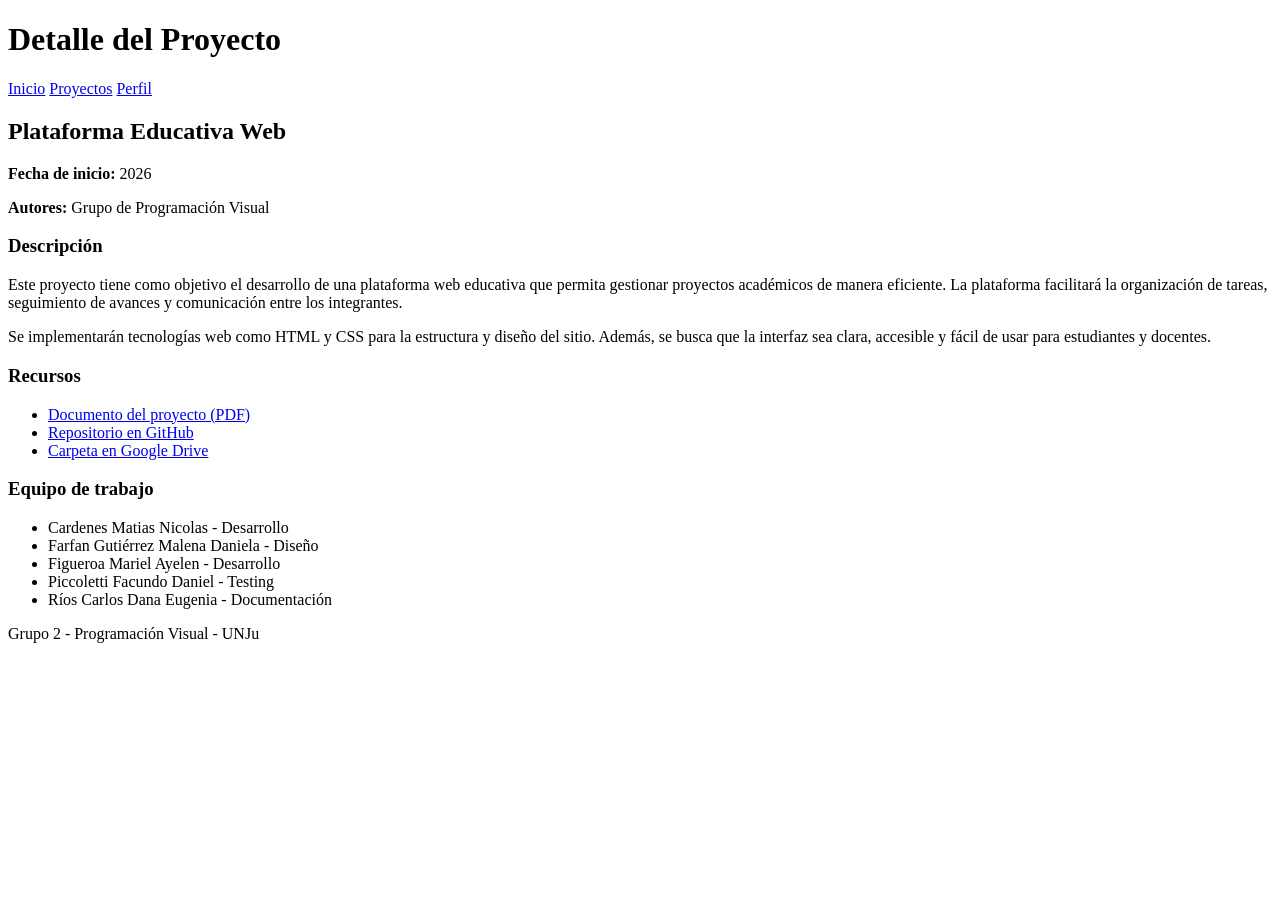
==== detalle.html @ b9ed52be "Agrego detalle del proyecto" ====
<!DOCTYPE html>
<html lang="es">
<head>
    <meta charset="UTF-8">
    <title>Detalle del Proyecto</title>
</head>
<body>

<header>
    <h1>Detalle del Proyecto</h1>

    <nav>
        <a href="index.html">Inicio</a>
        <a href="proyectos.html">Proyectos</a>
        <a href="perfil.html">Perfil</a>
    </nav>
</header>

<main>

    <!-- Encabezado del proyecto -->
    <section>
        <h2>Plataforma Educativa Web</h2>
        <p><strong>Fecha de inicio:</strong> 2026</p>
        <p><strong>Autores:</strong> Grupo de Programación Visual</p>
    </section>

    <!-- Descripción extendida -->
    <section>
        <h3>Descripción</h3>

        <p>
            Este proyecto tiene como objetivo el desarrollo de una plataforma web educativa 
            que permita gestionar proyectos académicos de manera eficiente. La plataforma 
            facilitará la organización de tareas, seguimiento de avances y comunicación entre los integrantes.
        </p>

        <p>
            Se implementarán tecnologías web como HTML y CSS para la estructura y diseño 
            del sitio. Además, se busca que la interfaz sea clara, accesible y fácil de usar 
            para estudiantes y docentes.
        </p>
    </section>

    <!-- Lista de recursos -->
    <section>
        <h3>Recursos</h3>
        <ul>
            <li><a href="#">Documento del proyecto (PDF)</a></li>
            <li><a href="#">Repositorio en GitHub</a></li>
            <li><a href="#">Carpeta en Google Drive</a></li>
        </ul>
    </section>

    <!-- Equipo -->
    <section>
        <h3>Equipo de trabajo</h3>

        <ul>
            <li>Cardenes Matias Nicolas - Desarrollo</li>
            <li>Farfan Gutiérrez Malena Daniela - Diseño</li>
            <li>Figueroa Mariel Ayelen - Desarrollo</li>
            <li>Piccoletti Facundo Daniel - Testing</li>
            <li>Ríos Carlos Dana Eugenia - Documentación</li>
        </ul>
    </section>

</main>

<footer>
    <p>Grupo 2 - Programación Visual - UNJu</p>
</footer>

</body>
</html>
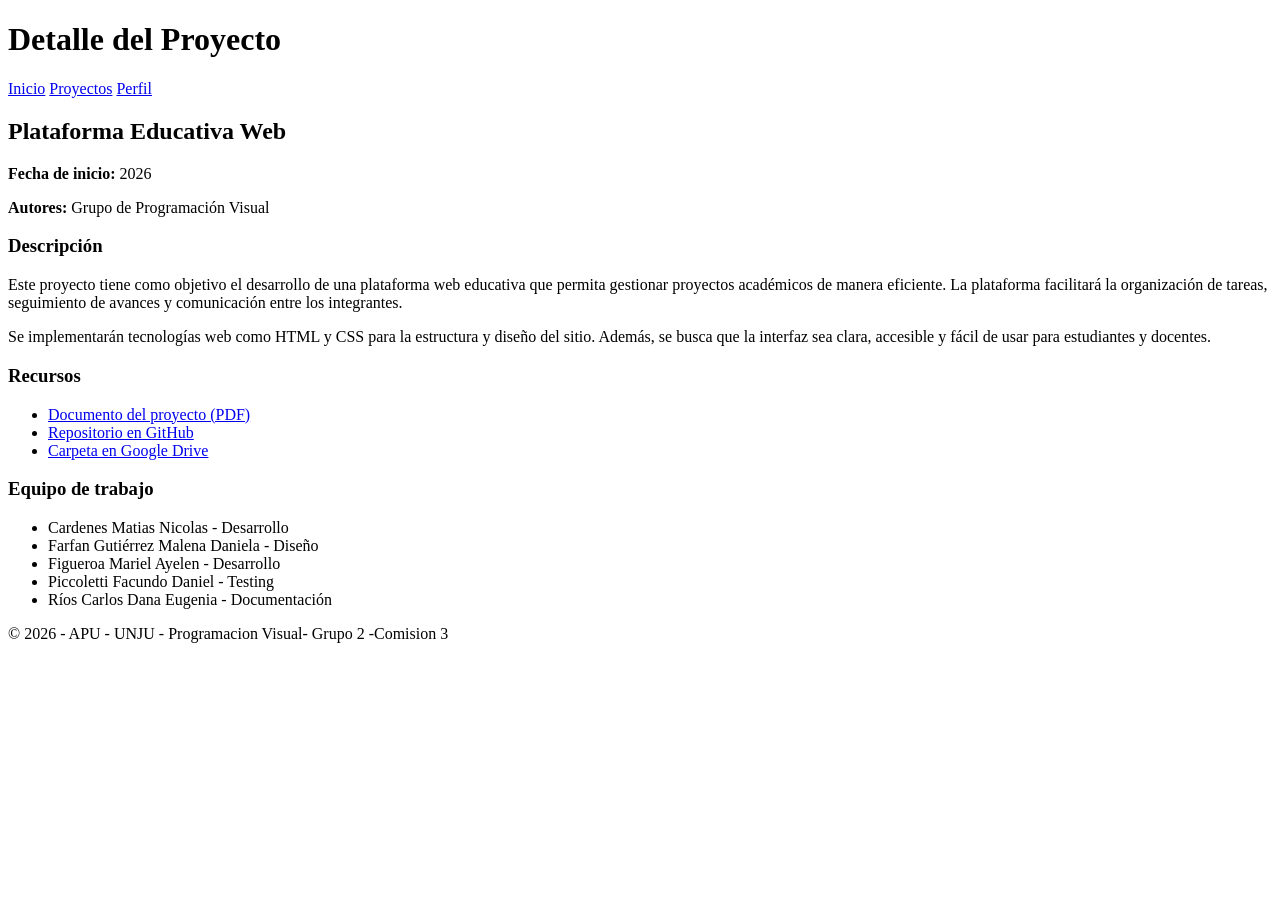
==== commit c2fb24e1: "Corecciones finales y ultimos detalles" ====
--- a/detalle.html
+++ b/detalle.html
@@ -67,8 +67,8 @@
 
 </main>
 
-<footer>
-    <p>Grupo 2 - Programación Visual - UNJu</p>
+ <footer>
+    <p>&copy; 2026 - APU - UNJU - Programacion Visual- Grupo 2 -Comision 3</p>
 </footer>
 
 </body>
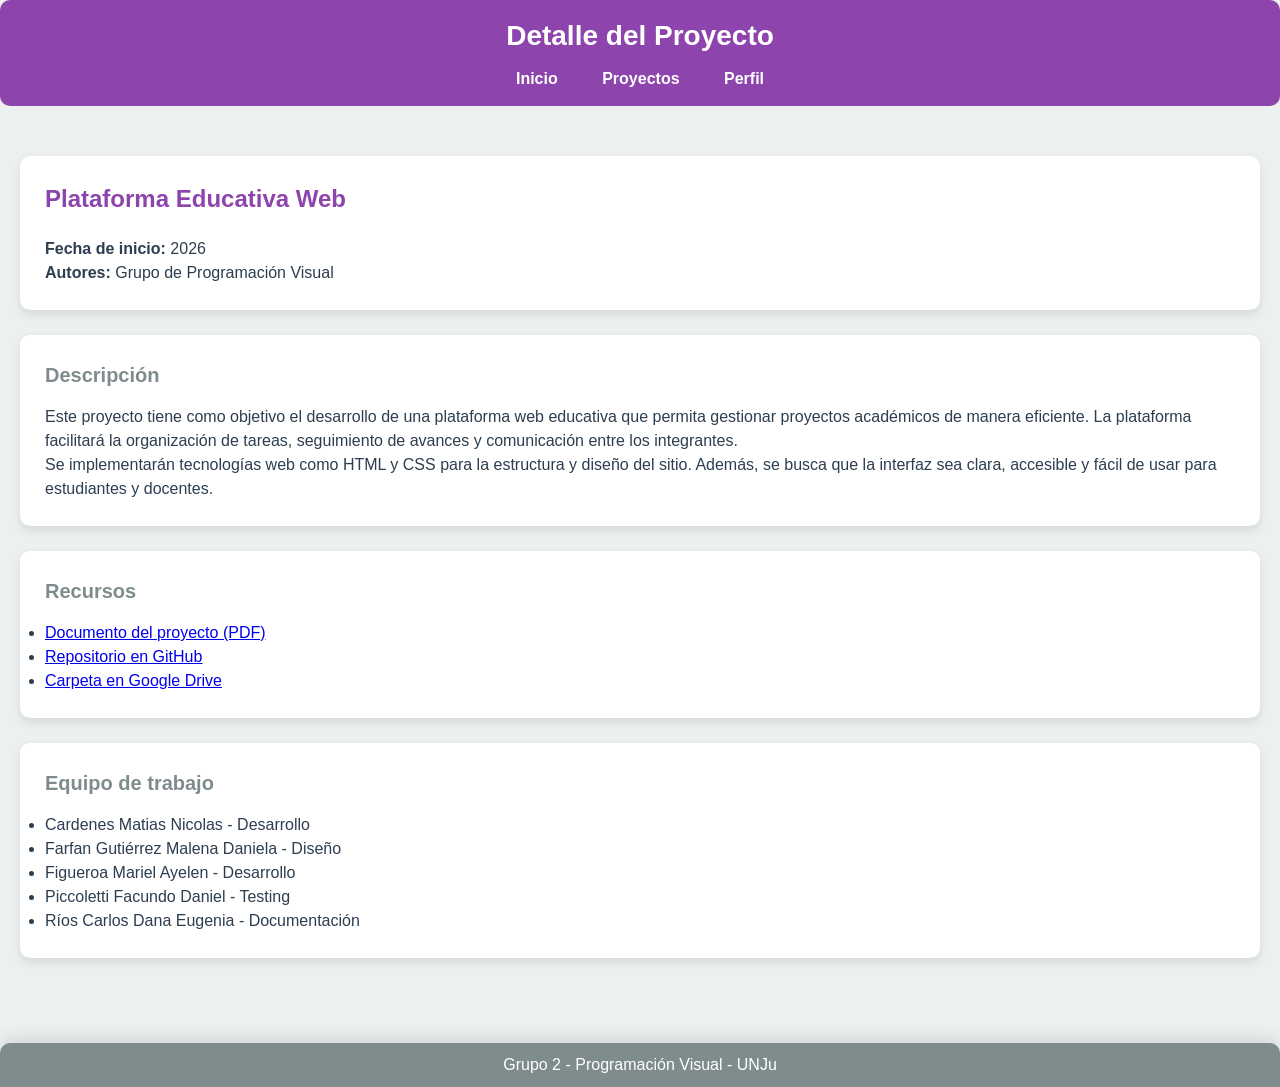
==== commit 00259416: "Agrego estilos CSS a detalle" ====
--- a/detalle.html
+++ b/detalle.html
@@ -3,6 +3,9 @@
 <head>
     <meta charset="UTF-8">
     <title>Detalle del Proyecto</title>
+
+    <link rel="stylesheet" href="./css/styles.css">
+    
 </head>
 <body>
 
@@ -67,8 +70,8 @@
 
 </main>
 
- <footer>
-    <p>&copy; 2026 - APU - UNJU - Programacion Visual- Grupo 2 -Comision 3</p>
+<footer>
+    <p>Grupo 2 - Programación Visual - UNJu</p>
 </footer>
 
 </body>
--- a/css/styles.css
+++ b/css/styles.css
@@ -0,0 +1,325 @@
+/* VARIABLES CSS - SIMPLE */
+:root {
+    --principal: #8E44AD;
+    --secundario: #7F8C8D;
+    --fondo: #ECF0F1;
+    --acento: #F5EEF8;
+    --blanco: #FFFFFF;
+    --texto: #2C3E50;
+}
+
+/* RESET BASICO */
+* {
+    margin: 0;
+    padding: 0;
+    box-sizing: border-box;
+}
+
+body {
+    font-family: Arial, sans-serif;
+    background-color: var(--fondo);
+    color: var(--texto);
+    line-height: 1.5;
+}
+
+/* CONTENEDOR PRINCIPAL */
+.page-container {
+    max-width: 1100px;
+    margin: 0 auto;
+    padding: 20px;
+}
+
+/* HEADER SIMPLE */
+header {
+    background-color: var(--principal);
+    color: var(--blanco);
+    padding: 30px;
+    text-align: center;
+    border-radius: 10px;
+    margin-bottom: 30px;
+}
+
+header h1 {
+    font-size: 28px;
+    margin-bottom: 10px;
+}
+
+header p {
+    font-size: 18px;
+}
+
+/* NAVEGACION SIMPLE */
+nav ul {
+    list-style: none;
+    display: flex;
+    justify-content: center;
+    gap: 20px;
+    margin-top: 20px;
+    padding: 10px;
+    background-color: rgba(0,0,0,0.1);
+    border-radius: 5px;
+}
+
+nav a {
+    color: var(--blanco);
+    text-decoration: none;
+    padding: 10px 20px;
+    border-radius: 5px;
+    font-weight: bold;
+}
+
+nav a:hover {
+    background-color: var(--blanco);
+    color: var(--principal);
+}
+
+/* MAIN */
+main {
+    margin-bottom: 40px;
+}
+
+/* SECCIONES */
+section {
+    background-color: var(--blanco);
+    padding: 25px;
+    margin-bottom: 25px;
+    border-radius: 10px;
+    box-shadow: 0 4px 10px rgba(0,0,0,0.1);
+}
+
+h2 {
+    color: var(--principal);
+    margin-bottom: 20px;
+    font-size: 24px;
+}
+
+h3 {
+    color: var(--secundario);
+    margin-bottom: 15px;
+    font-size: 20px;
+}
+
+h4 {
+    color: var(--principal);
+    margin-bottom: 10px;
+    font-size: 18px;
+}
+
+/* ASIDE - FILTROS */
+aside {
+    background-color: var(--acento);
+    padding: 25px;
+    border-left: 5px solid var(--principal);
+    border-radius: 8px;
+    margin-bottom: 25px;
+}
+
+aside form {
+    display: flex;
+    flex-direction: column;
+    gap: 15px;
+}
+
+aside label {
+    font-weight: bold;
+    color: var(--secundario);
+}
+
+aside input,
+aside select {
+    padding: 10px;
+    border: 2px solid #ddd;
+    border-radius: 5px;
+    font-size: 16px;
+}
+
+aside input:focus,
+aside select:focus {
+    border-color: var(--principal);
+    outline: none;
+}
+
+.radio-group {
+    display: flex;
+    flex-direction: column;
+    gap: 10px;
+    padding: 15px;
+    background-color: var(--blanco);
+    border-radius: 5px;
+}
+
+aside button {
+    background-color: var(--principal);
+    color: var(--blanco);
+    border: none;
+    padding: 12px 25px;
+    border-radius: 5px;
+    font-size: 16px;
+    font-weight: bold;
+    cursor: pointer;
+}
+
+aside button:hover {
+    background-color: #7D3C98;
+}
+
+/* GRID DE PROYECTOS */
+.proyectos-grid {
+    display: grid;
+    grid-template-columns: repeat(auto-fit, minmax(300px, 1fr));
+    gap: 25px;
+    margin-top: 25px;
+}
+
+article {
+    background-color: var(--blanco);
+    padding: 20px;
+    border-radius: 10px;
+    box-shadow: 0 4px 12px rgba(0,0,0,0.1);
+    border-top: 4px solid var(--principal);
+    transition: box-shadow 0.3s;
+}
+
+article:hover {
+    box-shadow: 0 6px 20px rgba(0,0,0,0.15);
+}
+
+article img {
+    width: 100%;
+    height: 180px;
+    object-fit: cover;
+    border-radius: 8px;
+    margin-bottom: 15px;
+}
+
+article p {
+    margin-bottom: 10px;
+}
+
+article p strong {
+    color: var(--principal);
+}
+
+article a {
+    display: inline-block;
+    background-color: var(--principal);
+    color: var(--blanco);
+    padding: 10px 20px;
+    text-decoration: none;
+    border-radius: 5px;
+    font-weight: bold;
+    margin-top: 10px;
+}
+
+article a:hover {
+    background-color: #7D3C98;
+}
+
+/* LINEA SEPARADORA */
+hr {
+    border: none;
+    height: 2px;
+    background-color: var(--secundario);
+    margin: 30px 0;
+    opacity: 0.3;
+}
+
+/* FOOTER MEJORADO PERO SIMPLE */
+footer {
+    background-color: var(--secundario);
+    color: var(--blanco);
+    padding: 30px;
+    text-align: center;
+    border-radius: 10px 10px 0 0;
+    box-shadow: 0 -5px 15px rgba(0,0,0,0.1);
+}
+
+.footer-content {
+    max-width: 600px;
+    margin: 0 auto;
+}
+
+.footer-content p {
+    font-size: 16px;
+    margin-bottom: 15px;
+    font-weight: 500;
+}
+
+.footer-links {
+    display: flex;
+    justify-content: center;
+    gap: 20px;
+    margin-top: 15px;
+}
+
+.footer-links a {
+    color: var(--blanco);
+    text-decoration: none;
+    padding: 8px 15px;
+    border-radius: 5px;
+    background-color: rgba(255,255,255,0.2);
+    transition: background-color 0.3s;
+}
+
+.footer-links a:hover {
+    background-color: var(--blanco);
+    color: var(--secundario);
+}
+
+/* RESPONSIVE BASICO */
+@media (max-width: 768px) {
+    .page-container {
+        padding: 15px;
+    }
+    
+    header h1 {
+        font-size: 24px;
+    }
+    
+    nav ul {
+        flex-direction: column;
+        gap: 10px;
+    }
+    
+    .proyectos-grid {
+        grid-template-columns: 1fr;
+    }
+    
+    article {
+        padding: 15px;
+    }
+}
+
+/* ===== ESTILOS DETALLE - AYELEN ===== */
+
+:root {
+  --color-principal: #8E44AD;
+  --color-secundario: #7F8C8D;
+  --color-fondo: #ECF0F1;
+  --color-acento: #FF5EF8;
+}
+
+body {
+  background-color: var(--color-fondo);
+}
+
+header {
+  background-color: var(--color-principal);
+  color: white;
+  padding: 15px;
+}
+
+main {
+  padding: 20px;
+}
+
+footer {
+  background-color: var(--color-secundario);
+  color: white;
+  text-align: center;
+  padding: 10px;
+}
+
+a:hover {
+  color: var(--color-acento);
+}
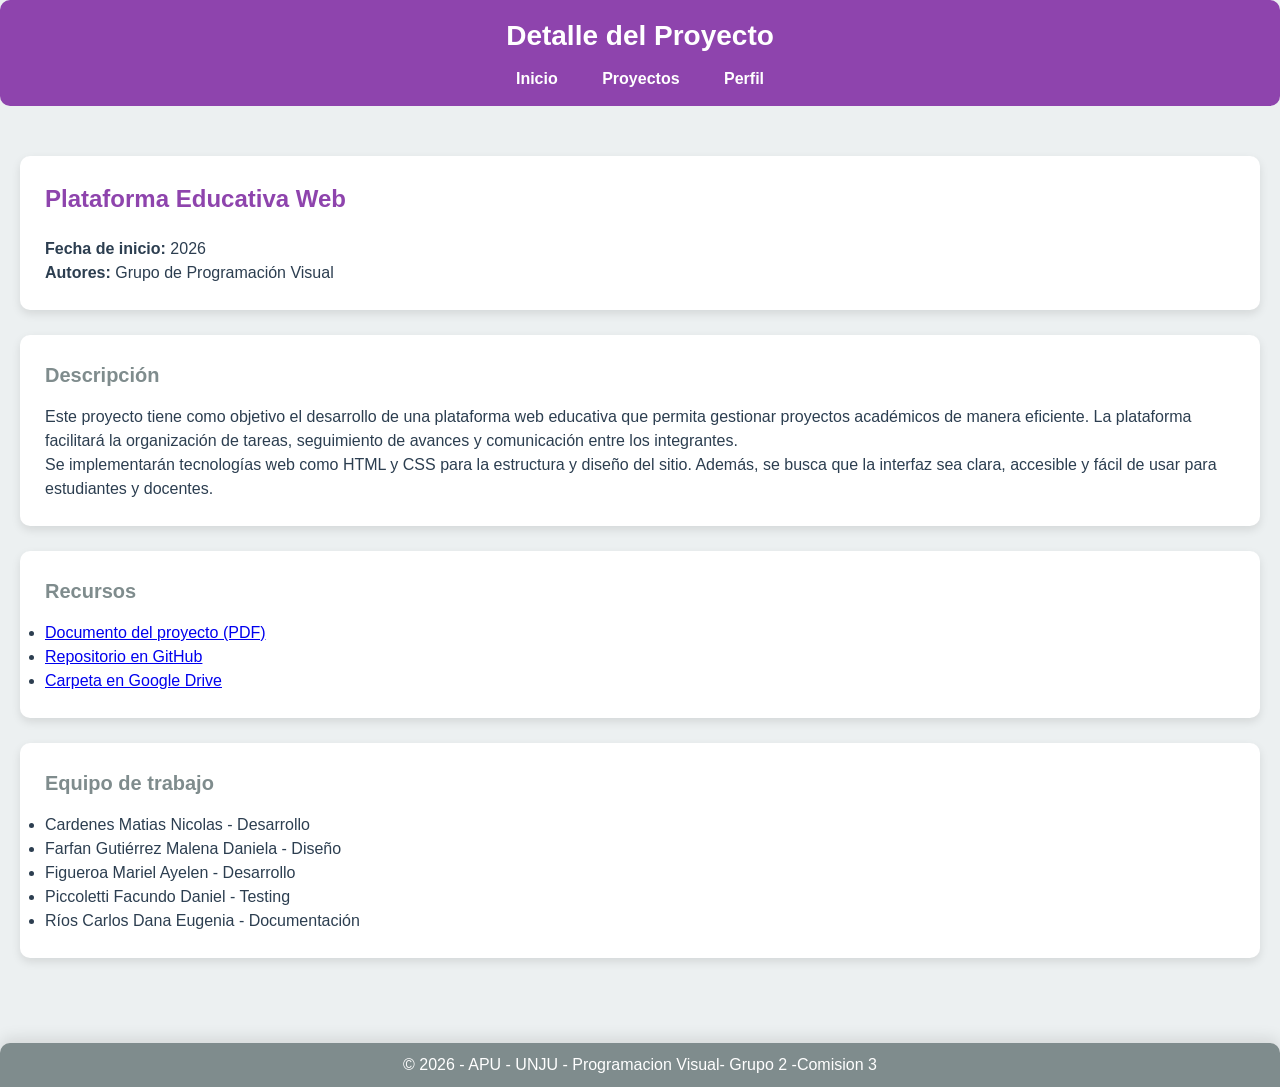
==== commit d78e50c4: "Resuelvo conflicto en styles.css" ====
--- a/detalle.html
+++ b/detalle.html
@@ -70,8 +70,8 @@
 
 </main>
 
-<footer>
-    <p>Grupo 2 - Programación Visual - UNJu</p>
+ <footer>
+    <p>&copy; 2026 - APU - UNJU - Programacion Visual- Grupo 2 -Comision 3</p>
 </footer>
 
 </body>
